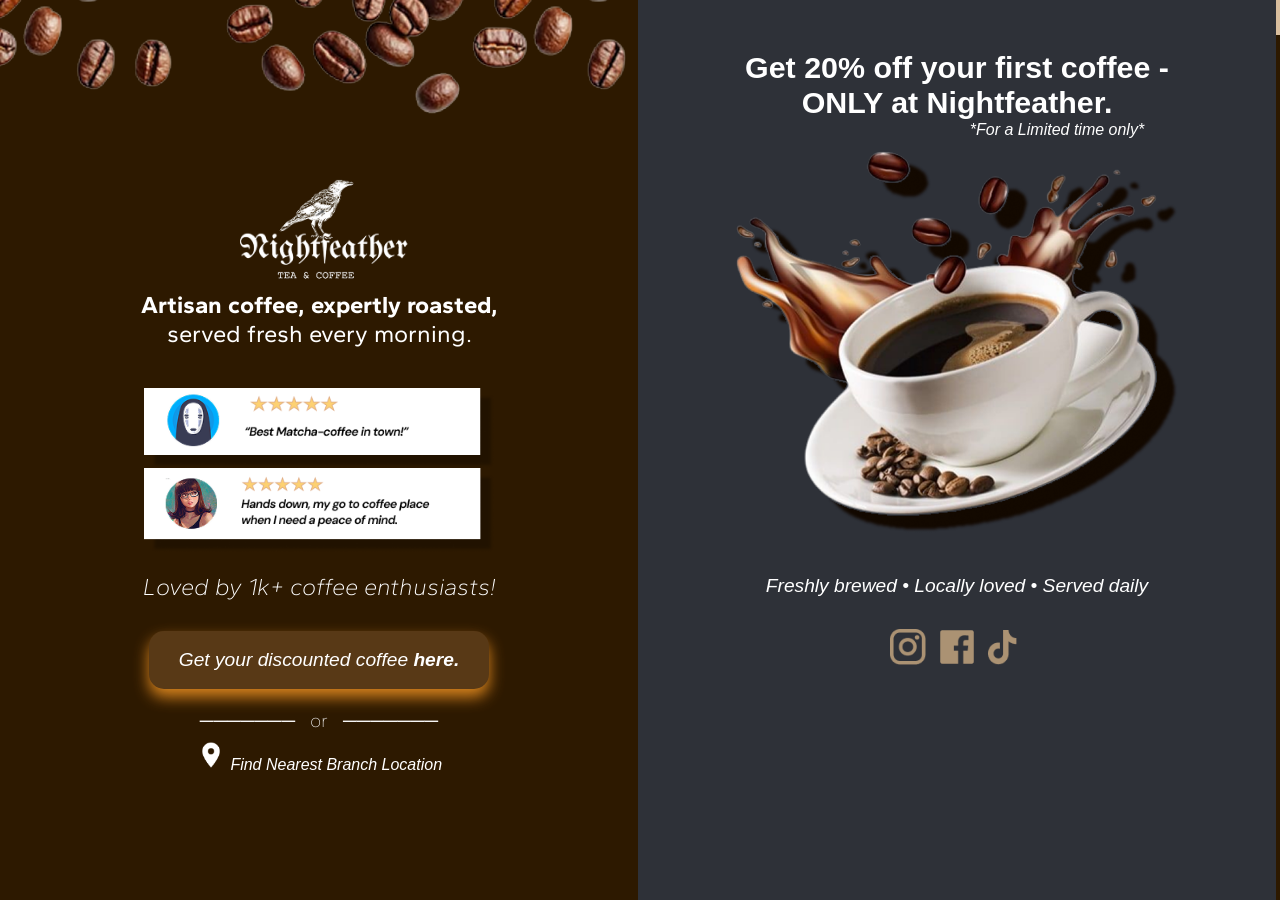
==== index.html @ 2b43f1c3 "Add files via upload" ====
<!DOCTYPE html>
<html lang="en">
<head>
    <meta charset="UTF-8">
    <meta name="viewport" content="width=device-width, initial-scale=1.0">
    <title> NightFeather</title>
    <link rel="stylesheet" href="style.css">
    <link rel="icon" href="Landing Page Assets/Brand Logo(Black).png" type="image/png">
    <link rel="preconnect" href="https://fonts.googleapis.com">
    <link rel="preconnect" href="https://fonts.gstatic.com" crossorigin>
    <link href="https://fonts.googleapis.com/css2?family=Abril+Fatface&family=Figtree:ital,wght@0,300..900;1,300..900&family=Gantari:ital,wght@0,100..900;1,100..900&family=Hurricane&family=Playfair+Display:ital,wght@0,400..900;1,400..900&family=Poppins:ital,wght@0,100;0,200;0,300;0,400;0,500;0,600;0,700;0,800;0,900;1,100;1,200;1,300;1,400;1,500;1,600;1,700;1,800;1,900&display=swap" rel="stylesheet">
</head>
<body>
    <section id="Container"> 
    <header class="Header">

        <img src="Landing Page Assets/Brand Logo (White).png" alt="NightFeather Logo" class="Logo">
        
        <p> <b> Artisan coffee, expertly roasted, </b> <br> 
                served fresh every morning. </p>

        <section class="feedback-header">
            <img src="Landing Page Assets/feedback(1).png" alt="customer review">
            <img src="Landing Page Assets/feedback(2).png" alt="customer review">
        </section>
        
        <section class="description-and-button-header">
            <h6> <i> Loved by 1k+ coffee enthusiasts! </i> </h6>
        <button class="header-button" onclick="window.location.href='#Ads-Section'"> <i> Get your discounted coffee <b> here. </i> </b> </button>
        <h5> ─────── &nbsp; or &nbsp; ─────── </h5> <br>   

            <a href="#Ads-Section"> <i> <img src="Landing Page Assets/location.png" height="30px"> Find Nearest Branch Location </i>  </a>
        </section>
    </header>
   

    <footer>
        <section id="Ads-Section"> 
         <h4> Get 20% off your first coffee - ONLY at Nightfeather.</h4>
            <h6> <i> *For a Limited time only* </i> </h6>
            <img src="Landing Page Assets/coffee.png" alt="cup of coffee" class="coffee">
            <h5> <i> Freshly brewed • Locally loved • Served daily </i> </h5> 
            
            <div class="socials"> 
                <a href="https://www.instagram.com/" target="_blank"> <img src="Landing Page Assets/instagram.png" alt="NightFeather Logo Black"> </a>
                <a href="https://www.facebook.com/" target="_blank"> <img src="Landing Page Assets/facebook.png" alt="NightFeather Logo Black" > </a>
                <a href="https://www.tiktok.com/" target="_blank"> <img src="Landing Page Assets/tiktok.png" alt="NightFeather Logo Black" > </a>
           </div>
        
    </footer>

    <div class="deco">
        .

    </div>
    </section>
    </section>
</body>
</html>
---- style.css ----
* {
    padding: 0;
    margin: 0;
    box-sizing: border-box;
    color: white;
}
body{
    background-color: #2D1900;
}
.Header{
    background-color: #2D1900;
    background-image: url('Landing Page Assets/coffeebeans2.png') ;
    background-size: 500px  ;
    background-repeat: no-repeat;
    background-position: top -1px right -1px;
    height: 100vh;
    display: flex;
    justify-content: center;
    flex-direction: column;
    align-items: center;
    gap: 10px;
}
.Logo{
    width: 40%;
    margin-bottom: -50px;   
}
.Header p{
    font-size: 1.2em;
    text-align: center;
    font-family: "Gantari", sans-serif;
    position: static;
}
.feedback-header{
    display: flex;
    flex-direction: column;
    justify-content: center;
    align-items: center;
    
  
}
.feedback-header img{
    width: 300px;
}
button{
    background-color: #583916;
    border-radius: 15px;
    border: none;
    padding: 18px 30px;;
    margin-bottom: 20px;
    text-align: center;
    text-decoration: none;
    font-size: 1.5em;
    cursor: pointer;
    box-shadow: #d8841d 0px 8px 15px;

}
button:hover{
    background-color: rgb(129, 65, 16);
    cursor: pointer;
}
.header-button{
    font-family: 'Inter', sans-serif;
    font-size: 1em;
}
.description-and-button-header{
    display: flex;
    flex-direction: column;
    justify-content: center;
    align-items: center;
    font-family: "inter", sans-serif;
}
.description-and-button-header h6{
    font-family: 'Gantari', sans-serif;
    font-size: 1.2em;
    margin-bottom: 30px;
    font-weight: 200;
}
.description-and-button-header a{
    text-decoration: none;
    color: white;
    display: flex;
    justify-content: center;
    align-items: center;
}
.description-and-button-header h5{
    font-family: 'Gantari', sans-serif;
    font-size: 1.2em;
    margin-bottom: -10px;
    font-weight: 100;
}

footer{
    background-color: #2E3138;
    height: 100%;
    font-family: "inter", sans-serif;
    
}
#Ads-Section{
    display: flex;
    flex-direction: column;
    align-items: center;
    justify-content: center;
    padding: 10%;
    padding-top: 50px;
    font-size: 1.5rem;
}
#Ads-Section h4{
    font-size: 1em;
    text-align: center;
   
}
#Ads-Section h6 i{
    font-size: 1em;
    margin-bottom: 10px;
    font-weight: 200;
    margin-left: 200px;
}
#Ads-Section .coffee{
    width: 100%;
    position: relative;
    bottom: 50px;
}
#Ads-Section img{
    width: 80%;
    gap: 1px;
}
.socials{
   display: flex;
   flex-direction: row;
   justify-content: center;
   align-items: center;
   gap: 1px;
   position: relative;
   bottom: 50px;
}
.socials img{
    width: 20px;
    cursor: pointer;
    gap: 40px;
    transition: all 0.3s ease-in-out;
}
.socials img:hover{
    transform: scale(1.2);
    transition: all 0.3s ease-in-out;
}
#Ads-Section h5 i{
    display: flex;
    flex-direction: row;
    text-align: center;
    font-size: .9em;
    font-weight: 200;
    font-family: "inter", sans-serif;
    margin-bottom: 10px;
    position: relative;
    top: -70px;
}
.deco{
    background-color: #d9be9e;
    color: #d9be9e;
    position: relative;
    top: -10px;
    height: 5vh;
}





@media (min-width: 768px) {
    #Container{
        display: flex;
        flex-direction: row;    
    }
    header{
        width: 100%;
        height: 80%;
    }
    .Header{
        background-size: cover;
        background-position: center;
        position: relative;
        background-size: 80%;
        background-position: top -1px right -1px;
        background-repeat: repeat-x;
        gap: 20px;
    }
    .Logo{
        width: 35%;
    }
    .Header p{
        font-size: 1.5em;
        margin-top: -30px;
    }
    .feedback-header{
        margin-top: 20px;
    }
    .feedback-header img{
        width: 350px;
        position: relative;
    }
    #Ads-Section{
        width: 100%;
        display: flex;
        flex-direction: column;
        justify-content: center;
    }
    #Ads-Section .coffee{
        width: 100%;
    }
    footer{
        width: 100%;
        height: 100vh;

    }
    
    .description-and-button-header h6 i{
        font-size: 1.5rem;
    }
    .header-button{
        font-size: 1.2rem;
    }
    #Ads-Section h4 {
        font-size: 1.9rem;
    }
    #Ads-Section h6 i{
        font-size: 1rem;
    }
    #Ads-Section h5 i{
        font-size: 1.2rem;
        font-weight: 200;
    }




}
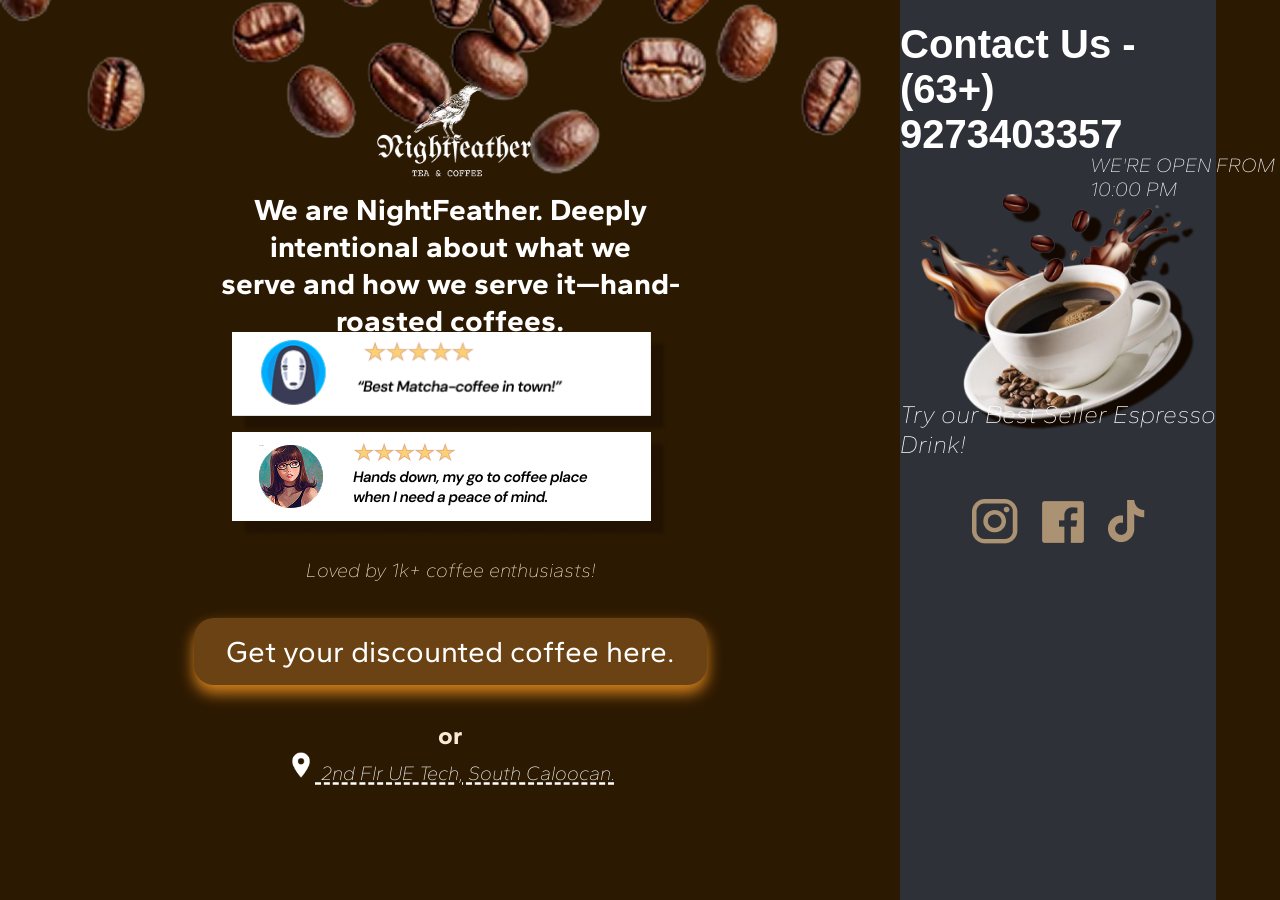
==== commit 6a37060b: "Rename LandingPage.html to index.html" ====
--- a/index.html
+++ b/index.html
@@ -3,57 +3,58 @@
 <head>
     <meta charset="UTF-8">
     <meta name="viewport" content="width=device-width, initial-scale=1.0">
-    <title> NightFeather</title>
-    <link rel="stylesheet" href="style.css">
+    <title> NightFeather </title>
+    <link rel="stylesheet" href="styles.css">
     <link rel="icon" href="Landing Page Assets/Brand Logo(Black).png" type="image/png">
     <link rel="preconnect" href="https://fonts.googleapis.com">
     <link rel="preconnect" href="https://fonts.gstatic.com" crossorigin>
     <link href="https://fonts.googleapis.com/css2?family=Abril+Fatface&family=Figtree:ital,wght@0,300..900;1,300..900&family=Gantari:ital,wght@0,100..900;1,100..900&family=Hurricane&family=Playfair+Display:ital,wght@0,400..900;1,400..900&family=Poppins:ital,wght@0,100;0,200;0,300;0,400;0,500;0,600;0,700;0,800;0,900;1,100;1,200;1,300;1,400;1,500;1,600;1,700;1,800;1,900&display=swap" rel="stylesheet">
 </head>
 <body>
-    <section id="Container"> 
-    <header class="Header">
+    
+    <div class="Containers">
+        <div class="Intro-Section">
+            <img src="Landing Page Assets/coffee_beans.png" alt="Coffee-beans" class="Coffee-beans">
+            <div class="Logo-and-Text">
+                  <img src="Landing Page Assets/Brand Logo (White).png" alt="NightFeather Logo" class="Logo">
+                  <p> <b> We are NightFeather. Deeply intentional about what we <br> serve and how we serve it—hand-roasted coffees.  </b> </p>
+            </div> 
 
-        <img src="Landing Page Assets/Brand Logo (White).png" alt="NightFeather Logo" class="Logo">
         
-        <p> <b> Artisan coffee, expertly roasted, </b> <br> 
-                served fresh every morning. </p>
-
-        <section class="feedback-header">
+        <div class="feedback-1">
             <img src="Landing Page Assets/feedback(1).png" alt="customer review">
             <img src="Landing Page Assets/feedback(2).png" alt="customer review">
-        </section>
-        
-        <section class="description-and-button-header">
+        </div>
+
+        <div class="description-and-button">
             <h6> <i> Loved by 1k+ coffee enthusiasts! </i> </h6>
-        <button class="header-button" onclick="window.location.href='#Ads-Section'"> <i> Get your discounted coffee <b> here. </i> </b> </button>
-        <h5> ─────── &nbsp; or &nbsp; ─────── </h5> <br>   
+            <button> Get your discounted coffee here. </button>
+            <h6> or <br>  
+            <a href="#"> <i> <img src="Landing Page Assets/location.png" height="30px"> 2nd Flr UE Tech, South Caloocan. </i> </h6>
+            </a>
+        </div>
+    
+    </div>
+       
+    
 
-            <a href="#Ads-Section"> <i> <img src="Landing Page Assets/location.png" height="30px"> Find Nearest Branch Location </i>  </a>
-        </section>
-    </header>
-   
-
-    <footer>
-        <section id="Ads-Section"> 
-         <h4> Get 20% off your first coffee - ONLY at Nightfeather.</h4>
-            <h6> <i> *For a Limited time only* </i> </h6>
-            <img src="Landing Page Assets/coffee.png" alt="cup of coffee" class="coffee">
-            <h5> <i> Freshly brewed • Locally loved • Served daily </i> </h5> 
+    <div class="Ads-Section">
+            <h4> Contact Us - (63+) 9273403357</h4>
+            <h6> <i> WE'RE OPEN FROM 8:00 AM - 10:00 PM</i> </h6>
+            <img src="Landing Page Assets/coffee.png" alt="cup of coffee">
+            <h5> <i> Try our Best Seller Espresso Drink!  </i> </h5> 
             
             <div class="socials"> 
-                <a href="https://www.instagram.com/" target="_blank"> <img src="Landing Page Assets/instagram.png" alt="NightFeather Logo Black"> </a>
-                <a href="https://www.facebook.com/" target="_blank"> <img src="Landing Page Assets/facebook.png" alt="NightFeather Logo Black" > </a>
-                <a href="https://www.tiktok.com/" target="_blank"> <img src="Landing Page Assets/tiktok.png" alt="NightFeather Logo Black" > </a>
+                <a href="https://www.instagram.com/" target="_blank"> <img src="Landing Page Assets/instagram.png" alt="NightFeather Logo Black" class="Logo-Black" > </a>
+                <a href="https://www.facebook.com/" target="_blank"> <img src="Landing Page Assets/facebook.png" alt="NightFeather Logo Black" class="ig" > </a>
+                <a href="https://www.tiktok.com/" target="_blank"> <img src="Landing Page Assets/tiktok.png" alt="NightFeather Logo Black" class="tt"> </a>
            </div>
-        
-    </footer>
+       
+    </div>
 
-    <div class="deco">
-        .
+  
+      
 
-    </div>
-    </section>
-    </section>
+    
 </body>
-</html>+</html>
--- a/styles.css
+++ b/styles.css
@@ -0,0 +1,200 @@
+* {
+    margin: 0;
+    padding: 0;
+    font-family: "Gantari", sans-serif;
+}
+.gantari-font1 {
+  font-family: "Gantari", sans-serif;
+  font-optical-sizing: auto;
+  font-weight: 10;
+  font-style: normal;
+}
+
+.inter-font2 {
+  font-family: "Inter", sans-serif;
+  font-optical-sizing: auto;
+  font-weight: 400;
+  font-style: normal;
+}
+body{
+    background-color: #2c1902;
+    margin: 0;
+    padding: 0;
+}
+/* Container for left-section*/
+.Containers{
+    width: 100%;
+    height: 100vh;
+    display: flex;
+    flex-direction: row;
+    justify-content: center;
+    align-items: center;
+
+}
+.Intro-Section{
+    width: 100%;
+    height: 60%;
+    display: flex;
+    flex-direction: column;
+    position: relative;
+    top: -46%;
+    align-items: center;
+}
+
+.Intro-Section p{
+    font-size: 20px;
+    font-family: "Gantari", sans-serif;
+}
+
+.Coffee-beans{
+    width: 100vh;
+}
+.feedback-1{
+    background-color: white;
+    color: black;
+    margin-top: 14%
+}
+.Logo-and-Text{
+    display: flex;
+    flex-direction: column;
+    align-items: center;
+    gap: 100px;
+    position: absolute;
+    margin-top: 30%;
+}
+.Logo-and-Text p{
+    color: white;
+    font-size: 30px;
+    text-align: center;
+    position: absolute;
+    margin-top: 60%;
+    width: 200%;
+}
+.Logo {
+  width: 80%;
+}
+.feedback-1{
+    background-color: transparent;
+    display: flex;
+    justify-content: center;
+    flex-direction: column;
+    align-items: center;
+   
+}
+.feedback-1 img{
+    width: 100%;
+    position: relative;
+    top: -20%;
+}
+.description-and-button{
+    display: flex;
+    text-align: center;
+    flex-direction: column;
+    align-items: center;
+    color: antiquewhite;
+    font-size: 50px;
+    gap: 10px;
+    
+}
+.description-and-button h6{
+    font-size: 25px;
+    position: relative;
+    top: -10%;
+   
+}
+.description-and-button h6 i{
+    font-size: 20px;
+    font-weight: 100;
+
+
+}
+.description-and-button button{
+    background-color: #6b4213;
+    border: none;
+    border-radius: 20px;
+    color: white;
+    padding: 15px 32px;
+    margin-bottom: 50px;
+    text-align: center;
+    text-decoration: none;
+    font-size: 30px;
+    cursor: pointer;
+    box-shadow: #d8841d 0px 8px 15px;
+}
+.description-and-button button:hover{
+    background-color: #75451c;
+    box-shadow: 0 15px 20px rgba(255, 195, 167, 0.4);
+    color: white;
+    transform: translateY(-2px);
+    transition: all 0.3s ease-in-out;
+}
+
+.description-and-button a{
+    color: white;
+    text-decoration: none;
+    text-decoration: dashed underline;
+}
+
+
+/*Advertisement-section*/
+
+
+.Ads-Section{
+    display: flex;
+    flex-direction: column;
+    background-color: #2E3138;
+    height: 100vh;
+    width: 60%;
+    margin-right: 5%;
+    align-items: center;
+    gap: 20px;
+}
+.Ads-Section h4{
+    color: white;
+    font-size: 40px;
+    margin-top: 7%;
+    font-family: "Inter", sans-serif;
+   
+}
+.Ads-Section h5 {
+    color: rgb(255, 255, 255);
+    font-size: 25px;
+    position: relative;
+    bottom: 20%;
+    font-weight: 100;
+}
+.Ads-Section h6 i{
+    color: white;
+    font-size: 20px;
+    align-self: center;
+    position: relative;
+    top: -50%;
+    right: -60%;
+    font-weight: 100;
+    
+}
+.Ads-Section img{
+    width: 100%;
+    padding: 0;
+    position: relative;
+    top: -10%;
+   
+}
+.socials{
+    display: flex;
+    flex-direction: row;
+    justify-content: center;
+    align-items: center;
+    gap: 20px;
+    position: relative;
+    bottom: 18%;
+}
+.socials img{
+    position: relative;
+}
+
+.socials img:hover{
+    transform: scale(1.2);
+    transition: all 0.4s ease-in-out;
+}
+
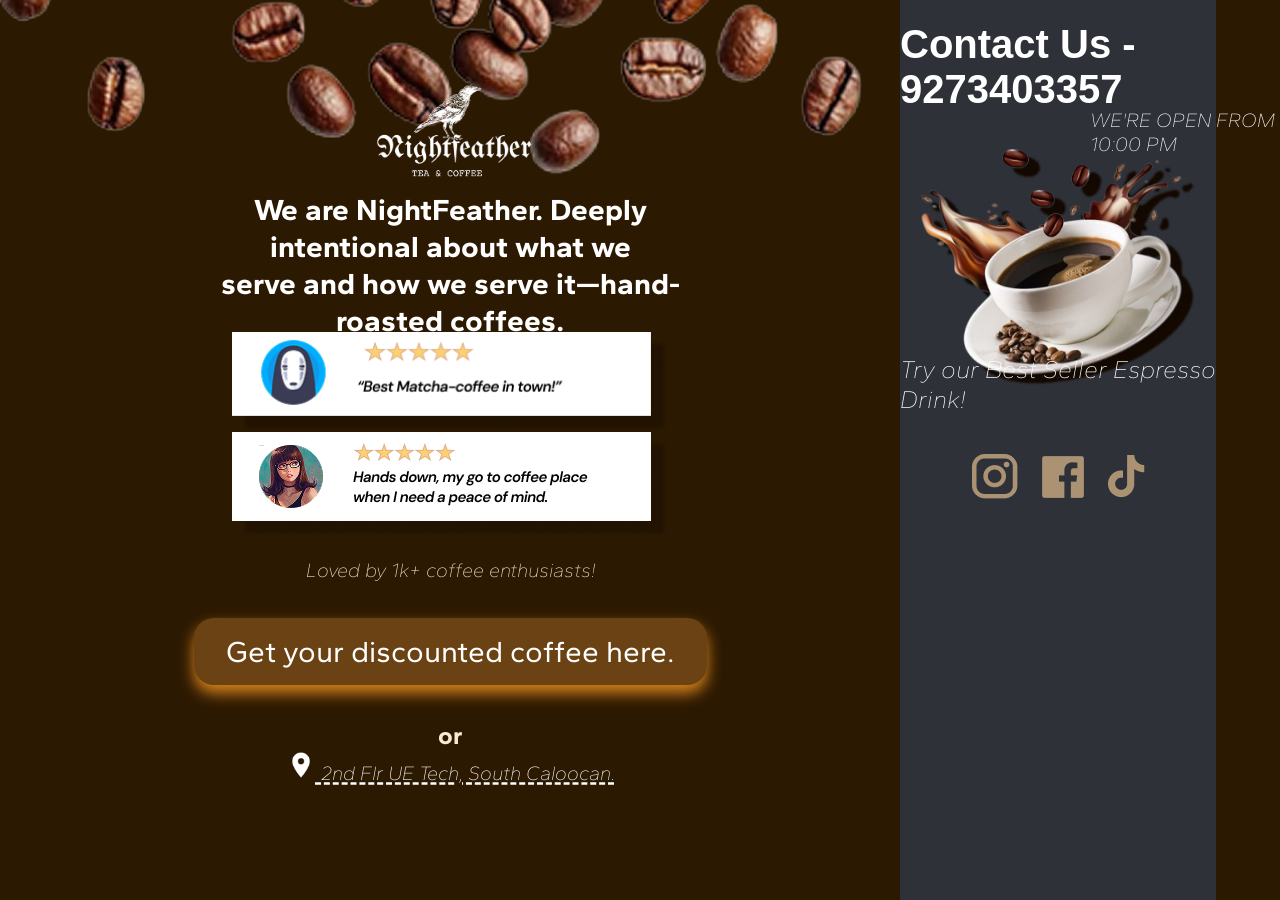
==== commit 9bde9e0b: "no." ====
--- a/index.html
+++ b/index.html
@@ -39,7 +39,7 @@
     
 
     <div class="Ads-Section">
-            <h4> Contact Us - (63+) 9273403357</h4>
+            <h4> Contact Us - 9273403357</h4>
             <h6> <i> WE'RE OPEN FROM 8:00 AM - 10:00 PM</i> </h6>
             <img src="Landing Page Assets/coffee.png" alt="cup of coffee">
             <h5> <i> Try our Best Seller Espresso Drink!  </i> </h5> 
